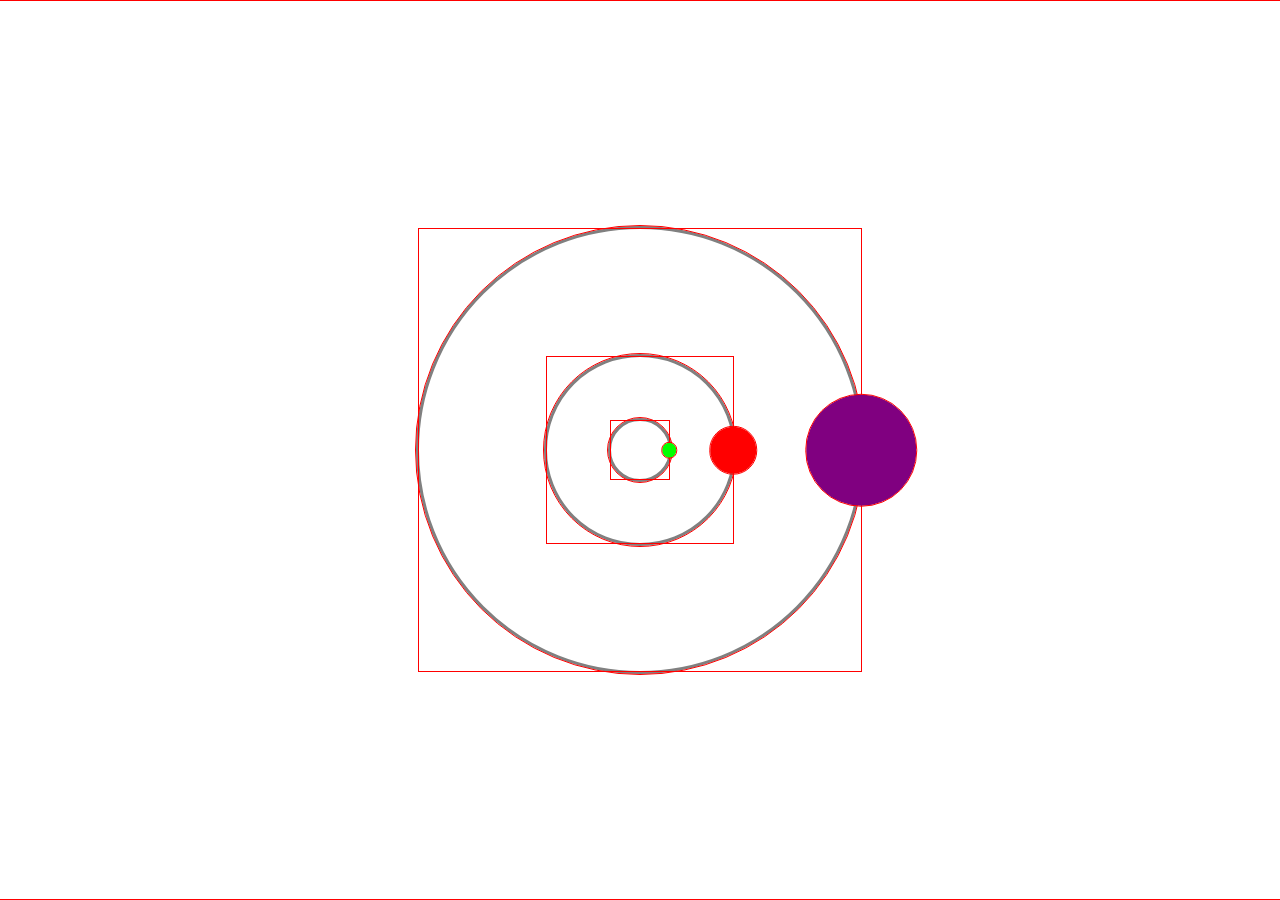
==== html/index.html @ e2ad4ad9 "orbit animation proof of concept" ====
<!DOCTYPE html>
<html lang="en">
<head>
    <meta charset="UTF-8">
    <meta http-equiv="X-UA-Compatible" content="IE=edge">
    <meta name="viewport" content="width=device-width, initial-scale=1.0">
    <title>Solaris</title>
    <link rel="stylesheet" href="../styles/style.css">
</head>
<body>
    <header></header>
    <main>
        <div class="orbit-of-outer">
            <div class="orbit-reverser">
                <div class="outer"></div>
            </div>
        </div>
        <div class="orbit-of-middle">
            <div class="orbit-reverser">
                <div class="middle"></div>
            </div>
        </div>
        <div class="orbit-of-inner">
            <div class="orbit-reverser">
                <div class="inner"></div>
            </div>
        </div>
    </main>
    <footer></footer>
    <script src="../js/script.js"></script>
</body>
</html>
---- styles/style.css ----
* {
    box-sizing: border-box;
    margin: 0;
    padding: 0;
    outline: 1px solid red;
}

main {
    height: 100vh;
    position: relative;
    display: flex;
    justify-content: center;
    align-items: center;
    overflow: hidden;
}



.orbit-of-outer {
    position: absolute;
    width: 35vw;
    height: 35vw;
    border: 3px solid grey;
    border-radius: 50%;
    animation: orbit 20s linear infinite;
}

.orbit-of-outer .orbit-reverser {
    width: 100%;
    height: 100%;
}

.outer {
    height: 25%;
    width: 25%;
    background-color: purple;
    border-radius: 50%;
    position: absolute;
    right: 0;
    top: 50%;
    transform: translateX(50%) translateY(-50%);
}

.orbit-of-outer .orbit-reverser:has(.outer:hover) {
    animation: orbit 23s linear infinite reverse;
}



.orbit-of-middle {
    position: absolute;
    width: 15vw;
    height: 15vw;
    border: 3px solid grey;
    border-radius: 50%;
    animation: orbit 15s linear infinite;
}

.orbit-of-middle .orbit-reverser {
    width: 100%;
    height: 100%;
}

.middle {
    height: 25%;
    width: 25%;
    background-color: red;
    border-radius: 50%;
    position: absolute;
    right: 0;
    top: 50%;
    transform: translateX(50%) translateY(-50%);
}

.orbit-of-middle .orbit-reverser:has(.middle:hover) {
    animation: orbit 18s linear infinite reverse;
}




.orbit-of-inner {
    position: absolute;
    width: 5vw;
    height: 5vw;
    border: 3px solid grey;
    border-radius: 50%;
    animation: orbit 10s linear infinite;
}

.orbit-of-inner .orbit-reverser {
    width: 100%;
    height: 100%;
}

.inner {
    height: 25%;
    width: 25%;
    background-color: lime;
    border-radius: 50%;
    position: absolute;
    right: 0;
    top: 50%;
    transform: translateX(50%) translateY(-50%);
}

.orbit-of-inner .orbit-reverser:has(.inner:hover) {
    animation: orbit 13s linear infinite reverse;
}

@keyframes orbit {
    from {rotate: 0deg;}
    to {rotate: 360deg;}
}
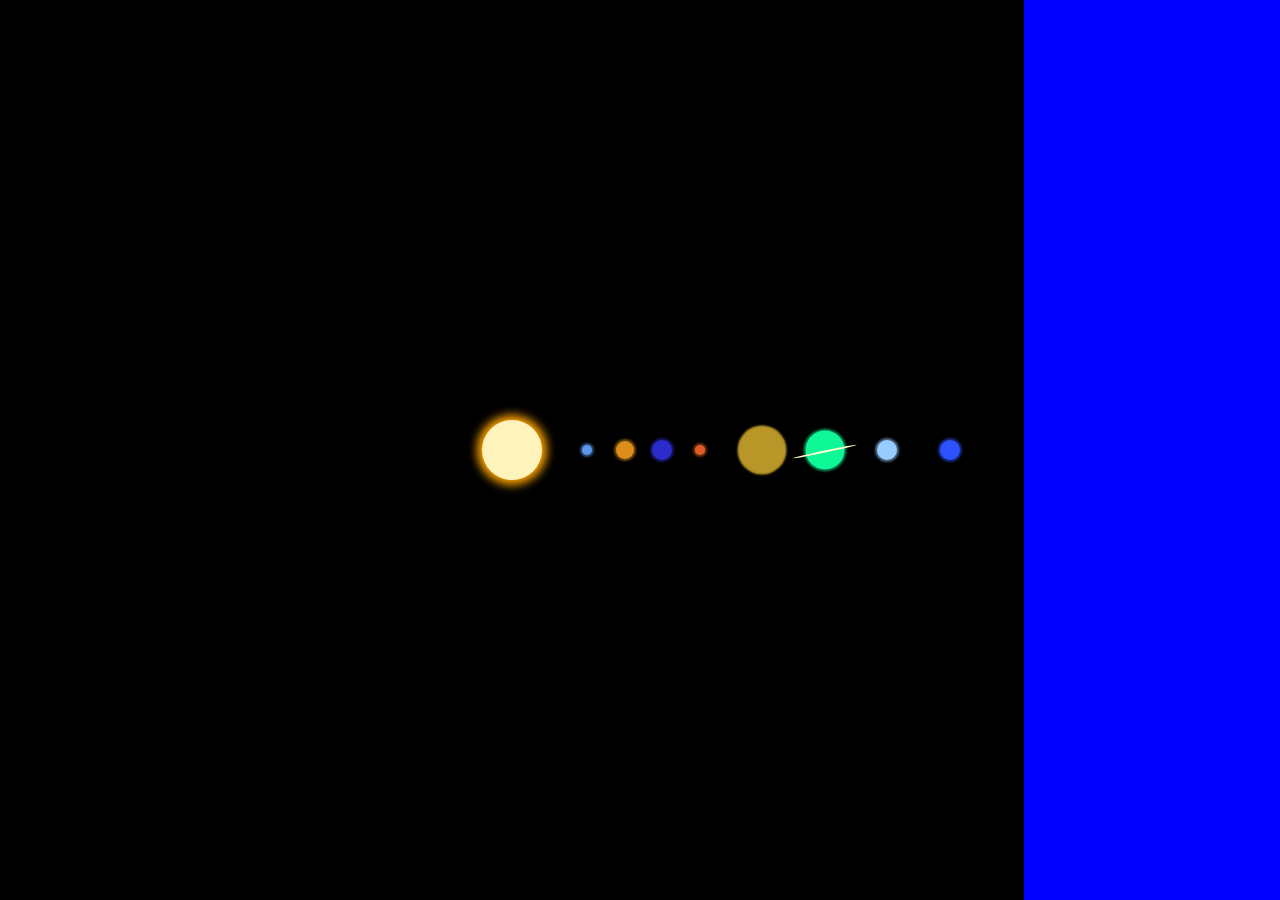
==== commit 2f130d7f: "solar system animated" ====
--- a/html/index.html
+++ b/html/index.html
@@ -10,21 +10,52 @@
 <body>
     <header></header>
     <main>
-        <div class="orbit-of-outer">
-            <div class="orbit-reverser">
-                <div class="outer"></div>
+        <section class="planets">
+            <div class="orbit-of-neptune">
+                <div class="orbit-reverser">
+                    <aside class="neptune"></aside>
+                </div>
             </div>
-        </div>
-        <div class="orbit-of-middle">
-            <div class="orbit-reverser">
-                <div class="middle"></div>
+            <div class="orbit-of-uranus">
+                <div class="orbit-reverser">
+                    <aside class="uranus"></aside>
+                </div>
             </div>
-        </div>
-        <div class="orbit-of-inner">
-            <div class="orbit-reverser">
-                <div class="inner"></div>
+            <div class="orbit-of-saturn">
+                <div class="orbit-reverser">
+                    <aside class="saturn">
+                        <aside class="rings-of-saturn"></aside>
+                    </aside>
+                </div>
             </div>
-        </div>
+            <div class="orbit-of-jupiter">
+                <div class="orbit-reverser">
+                    <aside class="jupiter"></aside>
+                </div>
+            </div>
+            <div class="orbit-of-mars">
+                <div class="orbit-reverser">
+                    <aside class="mars"></aside>
+                </div>
+            </div>
+            <div class="orbit-of-earth">
+                <div class="orbit-reverser">
+                    <aside class="earth"></aside>
+                </div>
+            </div>
+            <div class="orbit-of-venus">
+                <div class="orbit-reverser">
+                    <aside class="venus"></aside>
+                </div>
+            </div>
+            <div class="orbit-of-mercury">
+                <div class="orbit-reverser">
+                    <aside class="mercury"></aside>
+                </div>
+            </div>
+            <aside class="sun"></aside>
+        </section>
+        <aside class="info"></aside>
     </main>
     <footer></footer>
     <script src="../js/script.js"></script>
--- a/styles/style.css
+++ b/styles/style.css
@@ -2,110 +2,255 @@
     box-sizing: border-box;
     margin: 0;
     padding: 0;
-    outline: 1px solid red;
 }
 
 main {
     height: 100vh;
-    position: relative;
+    max-height: 100vh;
+    background-color: black;
+    display: flex;
+    justify-content: space-between;
+    overflow: hidden;
+}
+
+.info {
+    background-color: blue;
+    width: 20vw;
+}
+
+
+.planets {
+    margin: auto;
     display: flex;
     justify-content: center;
     align-items: center;
-    overflow: hidden;
-}
-
-
-
-.orbit-of-outer {
-    position: absolute;
-    width: 35vw;
-    height: 35vw;
-    border: 3px solid grey;
-    border-radius: 50%;
-    animation: orbit 20s linear infinite;
-}
-
-.orbit-of-outer .orbit-reverser {
+}
+
+.orbit-reverser {
     width: 100%;
     height: 100%;
-}
-
-.outer {
-    height: 25%;
-    width: 25%;
-    background-color: purple;
-    border-radius: 50%;
-    position: absolute;
-    right: 0;
-    top: 50%;
-    transform: translateX(50%) translateY(-50%);
-}
-
-.orbit-of-outer .orbit-reverser:has(.outer:hover) {
-    animation: orbit 23s linear infinite reverse;
-}
-
-
-
-.orbit-of-middle {
-    position: absolute;
-    width: 15vw;
-    height: 15vw;
-    border: 3px solid grey;
-    border-radius: 50%;
-    animation: orbit 15s linear infinite;
-}
-
-.orbit-of-middle .orbit-reverser {
-    width: 100%;
-    height: 100%;
-}
-
-.middle {
-    height: 25%;
-    width: 25%;
-    background-color: red;
-    border-radius: 50%;
-    position: absolute;
-    right: 0;
-    top: 50%;
-    transform: translateX(50%) translateY(-50%);
-}
-
-.orbit-of-middle .orbit-reverser:has(.middle:hover) {
-    animation: orbit 18s linear infinite reverse;
-}
-
-
-
-
-.orbit-of-inner {
-    position: absolute;
-    width: 5vw;
-    height: 5vw;
-    border: 3px solid grey;
-    border-radius: 50%;
-    animation: orbit 10s linear infinite;
-}
-
-.orbit-of-inner .orbit-reverser {
-    width: 100%;
-    height: 100%;
-}
-
-.inner {
-    height: 25%;
-    width: 25%;
-    background-color: lime;
-    border-radius: 50%;
-    position: absolute;
-    right: 0;
-    top: 50%;
-    transform: translateX(50%) translateY(-50%);
-}
-
-.orbit-of-inner .orbit-reverser:has(.inner:hover) {
-    animation: orbit 13s linear infinite reverse;
+    border-radius: 50%;
+}
+
+
+.orbit-of-neptune {
+    position: absolute;
+    width: 875px;
+    height: 875px;
+    border-radius: 50%;
+    animation: orbit 9822s linear infinite;
+}
+
+.orbit-of-neptune .orbit-reverser:has(.neptune:hover) {
+    animation: orbit 10804s linear infinite reverse;
+}
+
+.neptune {
+    height: 20px;
+    width: 20px;
+    background-color: rgb(44, 82, 255);
+    box-shadow: 0 0 2px 2px rgba(44, 83, 255, 0.5);
+    border-radius: 50%;
+    position: absolute;
+    right: 0;
+    top: 50%;
+    transform: translateX(50%) translateY(-50%);
+}
+
+
+.orbit-of-uranus {
+    position: absolute;
+    width: 750px;
+    height: 750px;
+    border-radius: 50%;
+    animation: orbit 5022s linear infinite;
+}
+
+.orbit-of-uranus .orbit-reverser:has(.uranus:hover) {
+    animation: orbit 5524s linear infinite reverse;
+}
+
+.uranus {
+    height: 20px;
+    width: 20px;
+    background-color: rgb(150, 204, 255);
+    box-shadow: 0 0 2px 2px rgb(150, 204, 255, 0.5);
+    border-radius: 50%;
+    position: absolute;
+    right: 0;
+    top: 50%;
+    transform: translateX(50%) translateY(-50%);
+}
+
+
+.orbit-of-saturn {
+    position: absolute;
+    width: 625px;
+    height: 625px;
+    border-radius: 50%;
+    animation: orbit 1764s linear infinite;
+}
+
+.orbit-of-saturn .orbit-reverser:has(.saturn:hover) {
+    animation: orbit 1940s linear infinite reverse;
+}
+
+.saturn {
+    height: 39px;
+    width: 39px;
+    background-color: rgb(15, 248, 151);
+    box-shadow: 0 0 2px 2px rgb(15, 248, 151, 0.5);
+    border-radius: 50%;
+    position: absolute;
+    right: 0;
+    top: 50%;
+    transform: translateX(50%) translateY(-50%);
+}
+
+.rings-of-saturn {
+    height: 2px;
+    width: 65px;
+    background-color: rgb(252, 255, 206);
+    border-radius: 50%;
+    position: absolute;
+    right: -13px;
+    top: 50%;
+    transform: rotate(-12deg);
+    animation: orbit 1764s linear infinite reverse;
+}
+
+
+.orbit-of-jupiter {
+    position: absolute;
+    width: 500px;
+    height: 500px;
+    border-radius: 50%;
+    animation: orbit 714s linear infinite;
+}
+
+.orbit-of-jupiter .orbit-reverser:has(.jupiter:hover) {
+    animation: orbit 785s linear infinite reverse;
+}
+
+.jupiter {
+    height: 45px;
+    width: 45px;
+    background-color: rgb(184, 150, 39);
+    box-shadow: 0 0 2px 2px rgb(184, 150, 39, 05);
+    border-radius: 50%;
+    position: absolute;
+    right: 0;
+    top: 50%;
+    transform: translateX(50%) translateY(-50%);
+}
+
+
+.orbit-of-mars {
+    position: absolute;
+    width: 375px;
+    height: 375px;
+    border-radius: 50%;
+    animation: orbit 113s linear infinite;
+}
+
+.orbit-of-mars .orbit-reverser:has(.mars:hover) {
+    animation: orbit 124s linear infinite reverse;
+}
+
+.mars {
+    height: 10px;
+    width: 10px;
+    background-color: rgb(223, 92, 40);
+    box-shadow: 0 0 2px 2px rgb(223, 92, 40, 0.5);
+    border-radius: 50%;
+    position: absolute;
+    right: 0;
+    top: 50%;
+    transform: translateX(50%) translateY(-50%);
+}
+
+
+.orbit-of-earth {
+    position: absolute;
+    width: 300px;
+    height: 300px;
+    border-radius: 50%;
+    animation: orbit 60s linear infinite;
+}
+
+.orbit-of-earth .orbit-reverser:has(.earth:hover) {
+    animation: orbit 66s linear infinite reverse;
+}
+
+.earth {
+    height: 20px;
+    width: 20px;
+    background-color: rgb(44, 44, 204);
+    box-shadow: 0 0 2px 2px rgb(44, 44, 204, 0.5);
+    border-radius: 50%;
+    position: absolute;
+    right: 0;
+    top: 50%;
+    transform: translateX(50%) translateY(-50%);
+}
+
+
+.orbit-of-venus {
+    position: absolute;
+    width: 225px;
+    height: 225px;
+    border-radius: 50%;
+    animation: orbit 36s linear infinite;
+}
+
+.orbit-of-venus .orbit-reverser:has(.venus:hover) {
+    animation: orbit 40s linear infinite reverse;
+}
+
+.venus {
+    height: 18px;
+    width: 18px;
+    background-color: rgb(219, 142, 26);
+    box-shadow: 0 0 2px 2px rgb(219, 142, 26, 0.5);
+    border-radius: 50%;
+    position: absolute;
+    right: 0;
+    top: 50%;
+    transform: translateX(50%) translateY(-50%);
+}
+
+
+.orbit-of-mercury {
+    position: absolute;
+    width: 150px;
+    height: 150px;
+    border-radius: 50%;
+    animation: orbit 14.5s linear infinite;
+}
+
+.orbit-of-mercury .orbit-reverser:has(.mercury:hover) {
+    animation: orbit 15.95s linear infinite reverse;
+}
+
+.mercury {
+    height: 10px;
+    width: 10px;
+    background-color: rgb(91, 151, 240);
+    box-shadow: 0 0 2px 2px rgb(91, 151, 240, 0.5);
+    border-radius: 50%;
+    position: absolute;
+    right: 0;
+    top: 50%;
+    transform: translateX(50%) translateY(-50%);
+}
+
+
+.sun {
+    height: 60px;
+    width: 60px;
+    background-color: rgb(255, 243, 188);
+    box-shadow: 0 0 10px 5px orange;
+    border-radius: 50%;
 }
 
 @keyframes orbit {
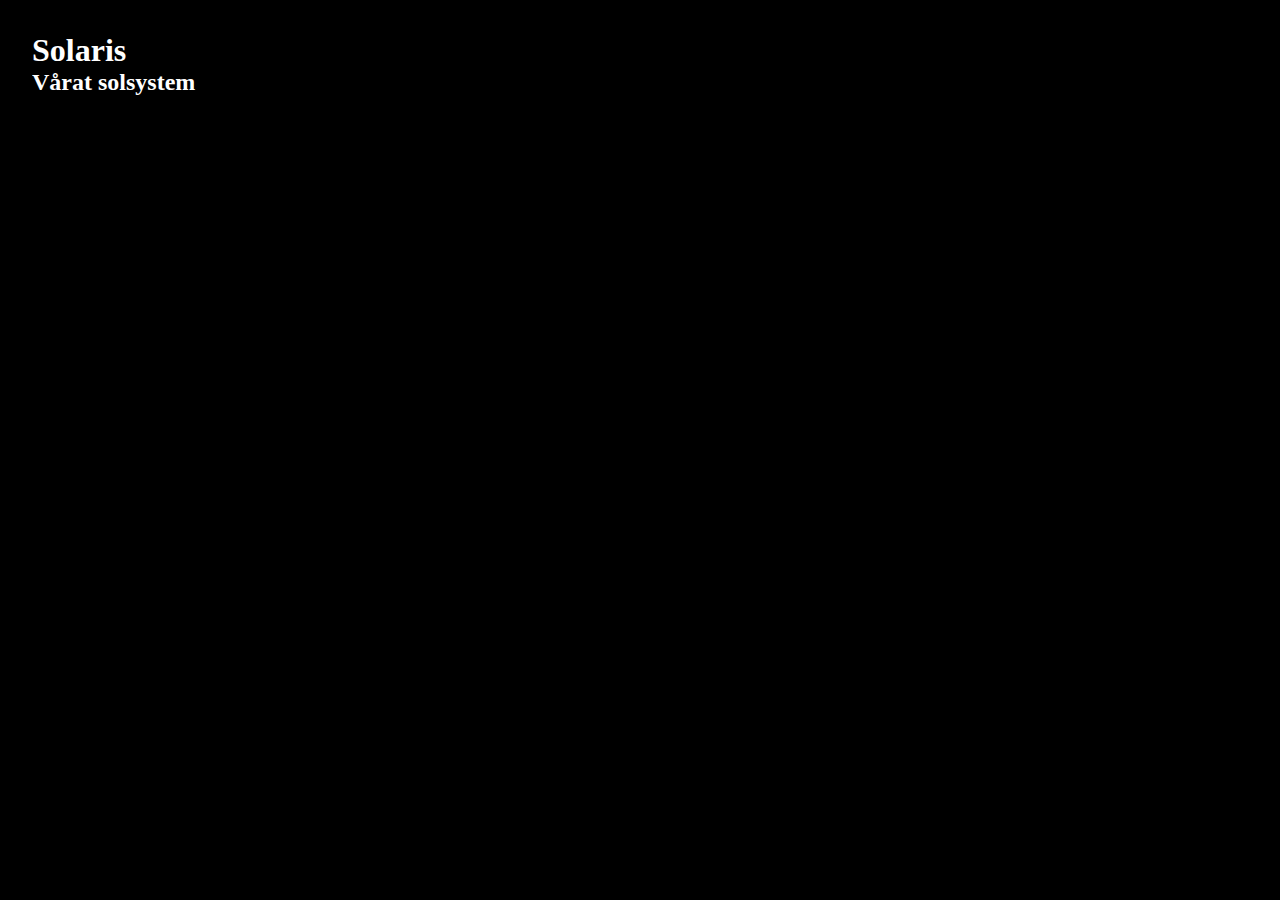
==== commit 1abddae7: "totally sick random start orbit + some other stuff" ====
--- a/html/index.html
+++ b/html/index.html
@@ -8,56 +8,67 @@
     <link rel="stylesheet" href="../styles/style.css">
 </head>
 <body>
-    <header></header>
+    <header>
+        <h1 class="latin-name">Solaris</h1>
+        <h2 class="swedish-name">Vårat solsystem</h2>
+    </header>
     <main>
         <section class="planets">
             <div class="orbit-of-neptune">
                 <div class="orbit-reverser">
-                    <aside class="neptune"></aside>
+                    <aside class="neptune" title="Neptunus" id="8"></aside>
                 </div>
             </div>
             <div class="orbit-of-uranus">
                 <div class="orbit-reverser">
-                    <aside class="uranus"></aside>
+                    <aside class="uranus" title="Uranus" id="7"></aside>
                 </div>
             </div>
             <div class="orbit-of-saturn">
                 <div class="orbit-reverser">
-                    <aside class="saturn">
-                        <aside class="rings-of-saturn"></aside>
+                    <aside class="saturn" title="Saturnus" id="6">
+                        <div class="rings-of-saturn"></div>
                     </aside>
                 </div>
             </div>
             <div class="orbit-of-jupiter">
                 <div class="orbit-reverser">
-                    <aside class="jupiter"></aside>
+                    <aside class="jupiter" title="Jupiter" id="5"></aside>
                 </div>
             </div>
             <div class="orbit-of-mars">
                 <div class="orbit-reverser">
-                    <aside class="mars"></aside>
+                    <aside class="mars" title="Mars" id="4"></aside>
                 </div>
             </div>
             <div class="orbit-of-earth">
                 <div class="orbit-reverser">
-                    <aside class="earth"></aside>
+                    <aside class="earth" title="Jorden" id="3"></aside>
                 </div>
             </div>
             <div class="orbit-of-venus">
                 <div class="orbit-reverser">
-                    <aside class="venus"></aside>
+                    <aside class="venus" title="Venus" id="2"></aside>
                 </div>
             </div>
             <div class="orbit-of-mercury">
                 <div class="orbit-reverser">
-                    <aside class="mercury"></aside>
+                    <aside class="mercury" title="Merkurius" id="1"></aside>
                 </div>
             </div>
-            <aside class="sun"></aside>
+            <aside class="sun" title="Solen" id="0"></aside>
         </section>
-        <aside class="info"></aside>
+        <aside class="info">
+            <h2>Klicka på eller sök efter en planet för att läsa mer om den</h2>
+            <input type="text" name="planet" id="planet-search">
+            <button type="button">Sök</button>
+            <article class="planet">
+                <h2 class="latin-name">Mars</h2>
+                <h2 class="swedish-name">Mars</h2>
+                <div class="mars-spinner"></div>
+            </article>
+        </aside>
     </main>
-    <footer></footer>
     <script src="../js/script.js"></script>
 </body>
 </html>--- a/styles/style.css
+++ b/styles/style.css
@@ -2,6 +2,17 @@
     box-sizing: border-box;
     margin: 0;
     padding: 0;
+    overflow: hidden;
+}
+
+header {
+    height: 0;
+    overflow: visible;
+}
+
+header h1, header h2 {
+    color: white;
+    transform: translate(2rem, 2rem);
 }
 
 main {
@@ -10,12 +21,18 @@
     background-color: black;
     display: flex;
     justify-content: space-between;
-    overflow: hidden;
 }
 
 .info {
-    background-color: blue;
-    width: 20vw;
+    background-image: linear-gradient(to right, black, rgb(0, 0, 10));
+    height: 100vh;
+    width: 24rem;
+    color: white;
+    padding: 2rem;
+}
+
+.info * {
+    margin: 0.5rem;
 }
 
 
@@ -24,6 +41,7 @@
     display: flex;
     justify-content: center;
     align-items: center;
+    overflow: visible;
 }
 
 .orbit-reverser {
@@ -32,13 +50,22 @@
     border-radius: 50%;
 }
 
+.orbit-reverser:has(aside:hover) {
+    overflow: visible;
+}
+
+.planets aside:hover {
+    cursor: pointer;
+}
+
 
 .orbit-of-neptune {
     position: absolute;
     width: 875px;
     height: 875px;
-    border-radius: 50%;
     animation: orbit 9822s linear infinite;
+    overflow: visible;
+    border-radius: 50%;
 }
 
 .orbit-of-neptune .orbit-reverser:has(.neptune:hover) {
@@ -62,8 +89,9 @@
     position: absolute;
     width: 750px;
     height: 750px;
-    border-radius: 50%;
     animation: orbit 5022s linear infinite;
+    overflow: visible;
+    border-radius: 50%;
 }
 
 .orbit-of-uranus .orbit-reverser:has(.uranus:hover) {
@@ -87,8 +115,9 @@
     position: absolute;
     width: 625px;
     height: 625px;
-    border-radius: 50%;
     animation: orbit 1764s linear infinite;
+    overflow: visible;
+    border-radius: 50%;
 }
 
 .orbit-of-saturn .orbit-reverser:has(.saturn:hover) {
@@ -105,6 +134,7 @@
     right: 0;
     top: 50%;
     transform: translateX(50%) translateY(-50%);
+    overflow: visible;
 }
 
 .rings-of-saturn {
@@ -124,8 +154,9 @@
     position: absolute;
     width: 500px;
     height: 500px;
-    border-radius: 50%;
     animation: orbit 714s linear infinite;
+    overflow: visible;
+    border-radius: 50%;
 }
 
 .orbit-of-jupiter .orbit-reverser:has(.jupiter:hover) {
@@ -149,8 +180,9 @@
     position: absolute;
     width: 375px;
     height: 375px;
-    border-radius: 50%;
     animation: orbit 113s linear infinite;
+    overflow: visible;
+    border-radius: 50%;
 }
 
 .orbit-of-mars .orbit-reverser:has(.mars:hover) {
@@ -174,8 +206,9 @@
     position: absolute;
     width: 300px;
     height: 300px;
-    border-radius: 50%;
     animation: orbit 60s linear infinite;
+    overflow: visible;
+    border-radius: 50%;
 }
 
 .orbit-of-earth .orbit-reverser:has(.earth:hover) {
@@ -199,8 +232,9 @@
     position: absolute;
     width: 225px;
     height: 225px;
-    border-radius: 50%;
     animation: orbit 36s linear infinite;
+    overflow: visible;
+    border-radius: 50%;
 }
 
 .orbit-of-venus .orbit-reverser:has(.venus:hover) {
@@ -224,8 +258,9 @@
     position: absolute;
     width: 150px;
     height: 150px;
-    border-radius: 50%;
     animation: orbit 14.5s linear infinite;
+    overflow: visible;
+    border-radius: 50%;
 }
 
 .orbit-of-mercury .orbit-reverser:has(.mercury:hover) {
@@ -251,9 +286,29 @@
     background-color: rgb(255, 243, 188);
     box-shadow: 0 0 10px 5px orange;
     border-radius: 50%;
+    position: absolute;
+}
+
+
+
+article {
+}
+
+.mars-spinner {
+    background-image: url('https://upload.wikimedia.org/wikipedia/commons/4/46/Solarsystemscope_texture_2k_mars.jpg');
+    background-repeat: repeat;
+    background-size: auto 100%;
+    height: 15rem;
+    width: 15rem;
+    border-radius: 50%;
+    animation: planet-spin 10s linear infinite;
 }
 
 @keyframes orbit {
     from {rotate: 0deg;}
     to {rotate: 360deg;}
+}
+
+@keyframes planet-spin {
+    to {background-position: 200% 0;}
 }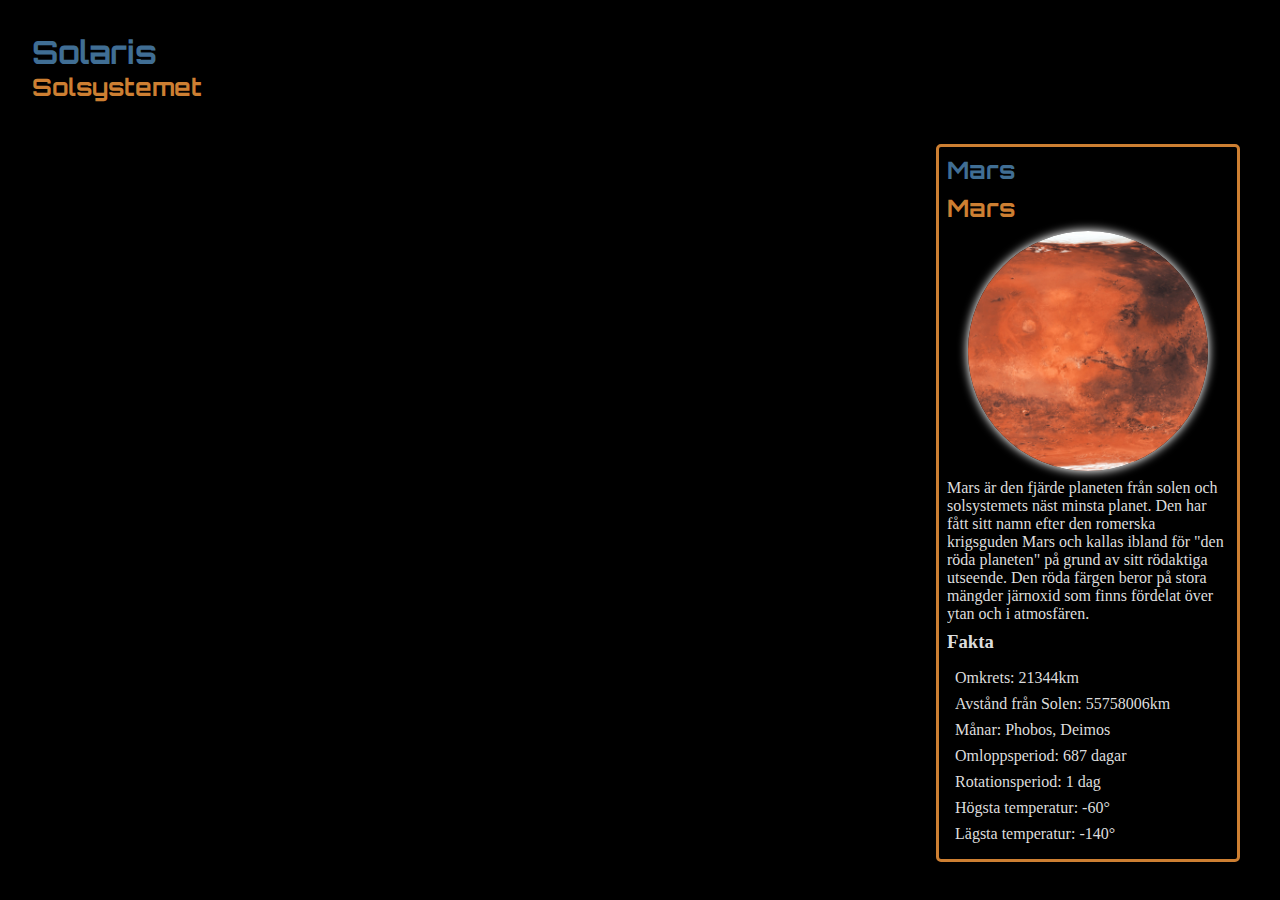
==== commit cc646582: "planets rendered by js" ====
--- a/html/index.html
+++ b/html/index.html
@@ -6,66 +6,33 @@
     <meta name="viewport" content="width=device-width, initial-scale=1.0">
     <title>Solaris</title>
     <link rel="stylesheet" href="../styles/style.css">
+    <link href="https://fonts.googleapis.com/css2?family=Orbitron&display=swap" rel="stylesheet">
 </head>
 <body>
     <header>
         <h1 class="latin-name">Solaris</h1>
-        <h2 class="swedish-name">Vårat solsystem</h2>
+        <h2 class="swedish-name">Solsystemet</h2>
     </header>
     <main>
-        <section class="planets">
-            <div class="orbit-of-neptune">
-                <div class="orbit-reverser">
-                    <aside class="neptune" title="Neptunus" id="8"></aside>
-                </div>
-            </div>
-            <div class="orbit-of-uranus">
-                <div class="orbit-reverser">
-                    <aside class="uranus" title="Uranus" id="7"></aside>
-                </div>
-            </div>
-            <div class="orbit-of-saturn">
-                <div class="orbit-reverser">
-                    <aside class="saturn" title="Saturnus" id="6">
-                        <div class="rings-of-saturn"></div>
-                    </aside>
-                </div>
-            </div>
-            <div class="orbit-of-jupiter">
-                <div class="orbit-reverser">
-                    <aside class="jupiter" title="Jupiter" id="5"></aside>
-                </div>
-            </div>
-            <div class="orbit-of-mars">
-                <div class="orbit-reverser">
-                    <aside class="mars" title="Mars" id="4"></aside>
-                </div>
-            </div>
-            <div class="orbit-of-earth">
-                <div class="orbit-reverser">
-                    <aside class="earth" title="Jorden" id="3"></aside>
-                </div>
-            </div>
-            <div class="orbit-of-venus">
-                <div class="orbit-reverser">
-                    <aside class="venus" title="Venus" id="2"></aside>
-                </div>
-            </div>
-            <div class="orbit-of-mercury">
-                <div class="orbit-reverser">
-                    <aside class="mercury" title="Merkurius" id="1"></aside>
-                </div>
-            </div>
-            <aside class="sun" title="Solen" id="0"></aside>
-        </section>
+        <section class="planets"></section>
         <aside class="info">
-            <h2>Klicka på eller sök efter en planet för att läsa mer om den</h2>
-            <input type="text" name="planet" id="planet-search">
-            <button type="button">Sök</button>
             <article class="planet">
                 <h2 class="latin-name">Mars</h2>
                 <h2 class="swedish-name">Mars</h2>
-                <div class="mars-spinner"></div>
+                <aside class="Mars-spinner"></aside>
+                <p>
+                    Mars är den fjärde planeten från solen och solsystemets näst minsta planet. Den har fått sitt namn efter den romerska krigsguden Mars och kallas ibland för "den röda planeten" på grund av sitt rödaktiga utseende. Den röda färgen beror på stora mängder järnoxid som finns fördelat över ytan och i atmosfären.
+                </p>
+                <h3>Fakta</h3>
+                <ul>
+                    <li>Omkrets: 21344km</li>
+                    <li>Avstånd från Solen: 55758006km</li>
+                    <li>Månar: Phobos, Deimos</li>
+                    <li>Omloppsperiod: 687 dagar</li>
+                    <li>Rotationsperiod: 1 dag</li>
+                    <li>Högsta temperatur: -60&deg;</li>
+                    <li>Lägsta temperatur: -140&deg;</li>
+                </ul>
             </article>
         </aside>
     </main>
--- a/styles/style.css
+++ b/styles/style.css
@@ -1,3 +1,9 @@
+:root {
+    --mercyful-white: #ddd;
+    --space-rust: #cd7f32;
+    --space-ice: #406E94;
+}
+
 * {
     box-sizing: border-box;
     margin: 0;
@@ -11,7 +17,6 @@
 }
 
 header h1, header h2 {
-    color: white;
     transform: translate(2rem, 2rem);
 }
 
@@ -24,10 +29,10 @@
 }
 
 .info {
-    background-image: linear-gradient(to right, black, rgb(0, 0, 10));
+    background-color: black;
     height: 100vh;
     width: 24rem;
-    color: white;
+    color: var(--mercyful-white);
     padding: 2rem;
 }
 
@@ -59,22 +64,22 @@
 }
 
 
-.orbit-of-neptune {
-    position: absolute;
-    width: 875px;
-    height: 875px;
+.orbit-of-Neptunus {
+    position: absolute;
+    width: 51vw;
+    height: 51vw;
     animation: orbit 9822s linear infinite;
     overflow: visible;
     border-radius: 50%;
 }
 
-.orbit-of-neptune .orbit-reverser:has(.neptune:hover) {
+.orbit-of-Neptunus .orbit-reverser:has(.Neptunus:hover) {
     animation: orbit 10804s linear infinite reverse;
 }
 
-.neptune {
-    height: 20px;
-    width: 20px;
+.Neptunus {
+    height: 1vw;
+    width: 1vw;
     background-color: rgb(44, 82, 255);
     box-shadow: 0 0 2px 2px rgba(44, 83, 255, 0.5);
     border-radius: 50%;
@@ -85,22 +90,22 @@
 }
 
 
-.orbit-of-uranus {
-    position: absolute;
-    width: 750px;
-    height: 750px;
+.orbit-of-Uranus {
+    position: absolute;
+    width: 43vw;
+    height: 43vw;
     animation: orbit 5022s linear infinite;
     overflow: visible;
     border-radius: 50%;
 }
 
-.orbit-of-uranus .orbit-reverser:has(.uranus:hover) {
+.orbit-of-Uranus .orbit-reverser:has(.Uranus:hover) {
     animation: orbit 5524s linear infinite reverse;
 }
 
-.uranus {
-    height: 20px;
-    width: 20px;
+.Uranus {
+    height: 1vw;
+    width: 1vw;
     background-color: rgb(150, 204, 255);
     box-shadow: 0 0 2px 2px rgb(150, 204, 255, 0.5);
     border-radius: 50%;
@@ -111,22 +116,22 @@
 }
 
 
-.orbit-of-saturn {
-    position: absolute;
-    width: 625px;
-    height: 625px;
+.orbit-of-Saturnus {
+    position: absolute;
+    width: 35vw;
+    height: 35vw;
     animation: orbit 1764s linear infinite;
     overflow: visible;
     border-radius: 50%;
 }
 
-.orbit-of-saturn .orbit-reverser:has(.saturn:hover) {
+.orbit-of-Saturnus .orbit-reverser:has(.Saturnus:hover) {
     animation: orbit 1940s linear infinite reverse;
 }
 
-.saturn {
-    height: 39px;
-    width: 39px;
+.Saturnus {
+    height: 2vw;
+    width: 2vw;
     background-color: rgb(15, 248, 151);
     box-shadow: 0 0 2px 2px rgb(15, 248, 151, 0.5);
     border-radius: 50%;
@@ -138,34 +143,34 @@
 }
 
 .rings-of-saturn {
-    height: 2px;
-    width: 65px;
+    height: 4px;
+    width: 4vw;
     background-color: rgb(252, 255, 206);
     border-radius: 50%;
     position: absolute;
-    right: -13px;
+    left: -50%;
     top: 50%;
     transform: rotate(-12deg);
     animation: orbit 1764s linear infinite reverse;
 }
 
 
-.orbit-of-jupiter {
-    position: absolute;
-    width: 500px;
-    height: 500px;
+.orbit-of-Jupiter {
+    position: absolute;
+    width: 27vw;
+    height: 27vw;
     animation: orbit 714s linear infinite;
     overflow: visible;
     border-radius: 50%;
 }
 
-.orbit-of-jupiter .orbit-reverser:has(.jupiter:hover) {
+.orbit-of-Jupiter .orbit-reverser:has(.Jupiter:hover) {
     animation: orbit 785s linear infinite reverse;
 }
 
-.jupiter {
-    height: 45px;
-    width: 45px;
+.Jupiter {
+    height: 2.5vw;
+    width: 2.5vw;
     background-color: rgb(184, 150, 39);
     box-shadow: 0 0 2px 2px rgb(184, 150, 39, 05);
     border-radius: 50%;
@@ -176,22 +181,22 @@
 }
 
 
-.orbit-of-mars {
-    position: absolute;
-    width: 375px;
-    height: 375px;
+.orbit-of-Mars {
+    position: absolute;
+    width: 19vw;
+    height: 19vw;
     animation: orbit 113s linear infinite;
     overflow: visible;
     border-radius: 50%;
 }
 
-.orbit-of-mars .orbit-reverser:has(.mars:hover) {
+.orbit-of-Mars .orbit-reverser:has(.Mars:hover) {
     animation: orbit 124s linear infinite reverse;
 }
 
-.mars {
-    height: 10px;
-    width: 10px;
+.Mars {
+    height: 0.6vw;
+    width: 0.6vw;
     background-color: rgb(223, 92, 40);
     box-shadow: 0 0 2px 2px rgb(223, 92, 40, 0.5);
     border-radius: 50%;
@@ -202,22 +207,22 @@
 }
 
 
-.orbit-of-earth {
-    position: absolute;
-    width: 300px;
-    height: 300px;
+.orbit-of-Jorden {
+    position: absolute;
+    width: 15.4vw;
+    height: 15.4vw;
     animation: orbit 60s linear infinite;
     overflow: visible;
     border-radius: 50%;
 }
 
-.orbit-of-earth .orbit-reverser:has(.earth:hover) {
+.orbit-of-Jorden .orbit-reverser:has(.Jorden:hover) {
     animation: orbit 66s linear infinite reverse;
 }
 
-.earth {
-    height: 20px;
-    width: 20px;
+.Jorden {
+    height: 0.8vw;
+    width: 0.8vw;
     background-color: rgb(44, 44, 204);
     box-shadow: 0 0 2px 2px rgb(44, 44, 204, 0.5);
     border-radius: 50%;
@@ -228,22 +233,22 @@
 }
 
 
-.orbit-of-venus {
-    position: absolute;
-    width: 225px;
-    height: 225px;
+.orbit-of-Venus {
+    position: absolute;
+    width: 11.6vw;
+    height: 11.6vw;
     animation: orbit 36s linear infinite;
     overflow: visible;
     border-radius: 50%;
 }
 
-.orbit-of-venus .orbit-reverser:has(.venus:hover) {
+.orbit-of-Venus .orbit-reverser:has(.Venus:hover) {
     animation: orbit 40s linear infinite reverse;
 }
 
-.venus {
-    height: 18px;
-    width: 18px;
+.Venus {
+    height: 0.8vw;
+    width: 0.8vw;
     background-color: rgb(219, 142, 26);
     box-shadow: 0 0 2px 2px rgb(219, 142, 26, 0.5);
     border-radius: 50%;
@@ -254,22 +259,22 @@
 }
 
 
-.orbit-of-mercury {
-    position: absolute;
-    width: 150px;
-    height: 150px;
+.orbit-of-Merkurius {
+    position: absolute;
+    width: 8vw;
+    height: 8vw;
     animation: orbit 14.5s linear infinite;
     overflow: visible;
     border-radius: 50%;
 }
 
-.orbit-of-mercury .orbit-reverser:has(.mercury:hover) {
+.orbit-of-Merkurius .orbit-reverser:has(.Merkurius:hover) {
     animation: orbit 15.95s linear infinite reverse;
 }
 
-.mercury {
-    height: 10px;
-    width: 10px;
+.Merkurius {
+    height: 0.5vw;
+    width: 0.5vw;
     background-color: rgb(91, 151, 240);
     box-shadow: 0 0 2px 2px rgb(91, 151, 240, 0.5);
     border-radius: 50%;
@@ -280,9 +285,9 @@
 }
 
 
-.sun {
-    height: 60px;
-    width: 60px;
+.Solen {
+    height: 4vw;
+    width: 4vw;
     background-color: rgb(255, 243, 188);
     box-shadow: 0 0 10px 5px orange;
     border-radius: 50%;
@@ -291,17 +296,123 @@
 
 
 
-article {
-}
-
-.mars-spinner {
-    background-image: url('https://upload.wikimedia.org/wikipedia/commons/4/46/Solarsystemscope_texture_2k_mars.jpg');
-    background-repeat: repeat;
-    background-size: auto 100%;
-    height: 15rem;
-    width: 15rem;
-    border-radius: 50%;
-    animation: planet-spin 10s linear infinite;
+.planet {
+    margin-top: 7rem;
+    border: 3px solid var(--space-rust);
+    border-radius: 5px;
+}
+
+.planet aside {
+    margin: auto;
+}
+
+.latin-name {
+    font-family: 'Orbitron', sans-serif;
+    color: var(--space-ice);
+}
+
+.swedish-name {
+    font-family: 'Orbitron', sans-serif;
+    color: var(--space-rust);
+}
+
+.Neptunus-spinner {
+    background-image: url('./imgs/Solarsystemscope_texture_2k_neptune.jpg');
+    background-repeat: repeat;
+    background-size: auto 100%;
+    box-shadow: 0 0 10px 1px white;
+    height: 15rem;
+    width: 15rem;
+    border-radius: 50%;
+    animation: planet-spin 3.3s linear infinite;
+}
+
+.Uranus-spinner {
+    background-image: url('./imgs/Solarsystemscope_texture_2k_uranus.jpg');
+    background-repeat: repeat;
+    background-size: auto 100%;
+    box-shadow: 0 0 10px 1px white;
+    height: 15rem;
+    width: 15rem;
+    border-radius: 50%;
+    animation: planet-spin 3.6s linear infinite reverse;
+}
+
+.Saturnus-spinner {
+    background-image: url('./imgs/Solarsystemscope_texture_2k_saturn.jpg');
+    background-repeat: repeat;
+    background-size: auto 100%;
+    box-shadow: 0 0 10px 1px white;
+    height: 15rem;
+    width: 15rem;
+    border-radius: 50%;
+    animation: planet-spin 2.2s linear infinite;
+}
+
+.Jupiter-spinner {
+    background-image: url('./imgs/Jupiter_Cylindrical_Map_-_Dec_2000_PIA07782.jpg');
+    background-repeat: repeat;
+    background-size: auto 100%;
+    box-shadow: 0 0 10px 1px white;
+    height: 15rem;
+    width: 15rem;
+    border-radius: 50%;
+    animation: planet-spin 2.1s linear infinite;
+}
+
+.Mars-spinner {
+    background-image: url('./imgs/Solarsystemscope_texture_2k_mars.jpg');
+    background-repeat: repeat;
+    background-size: auto 100%;
+    box-shadow: 0 0 10px 1px white;
+    height: 15rem;
+    width: 15rem;
+    border-radius: 50%;
+    animation: planet-spin 5s linear infinite;
+}
+
+.Jorden-spinner {
+    background-image: url('./imgs/Solarsystemscope_texture_8k_earth_daymap.jpg');
+    background-repeat: repeat;
+    background-size: auto 100%;
+    box-shadow: 0 0 10px 1px white;
+    height: 15rem;
+    width: 15rem;
+    border-radius: 50%;
+    animation: planet-spin 5s linear infinite;
+}
+
+.Venus-spinner {
+    background-image: url('./imgs/Solarsystemscope_texture_8k_venus_surface.jpg');
+    background-repeat: repeat;
+    background-size: auto 100%;
+    box-shadow: 0 0 10px 1px white;
+    height: 15rem;
+    width: 15rem;
+    border-radius: 50%;
+    animation: planet-spin 48s linear infinite reverse;
+}
+
+.Merkurius-spinner {
+    background-image: url('./imgs/Solarsystemscope_texture_2k_mercury.jpg');
+    background-repeat: repeat;
+    background-size: auto 100%;
+    box-shadow: 0 0 10px 1px white;
+    height: 15rem;
+    width: 15rem;
+    border-radius: 50%;
+    animation: planet-spin 12s linear infinite;
+}
+
+.Solen-spinner {
+    background-image: url('./imgs/Map_of_the_full_sun.jpg');
+    background-repeat: repeat;
+    background-size: auto 100%;
+    box-shadow: 0 0 10px 5px orange;
+    height: 15rem;
+    width: 15rem;
+    border-radius: 50%;
+    animation: planet-spin 125s linear infinite;
 }
 
 @keyframes orbit {
@@ -310,5 +421,5 @@
 }
 
 @keyframes planet-spin {
-    to {background-position: 200% 0;}
+    to {background-position: -200% 0;}
 }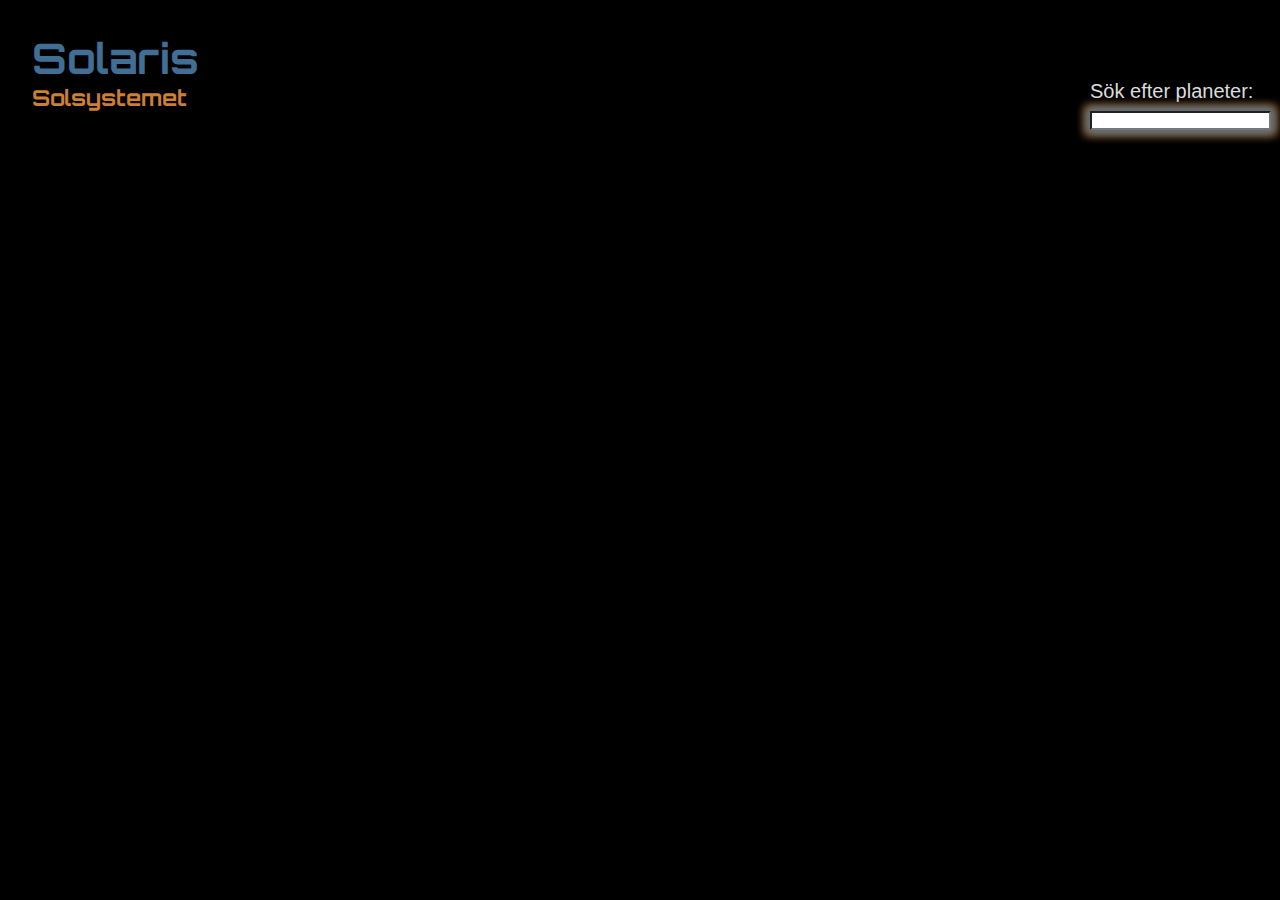
==== commit e013f3f5: "my eyeballs hurt" ====
--- a/html/index.html
+++ b/html/index.html
@@ -15,25 +15,13 @@
     </header>
     <main>
         <section class="planets"></section>
-        <aside class="info">
-            <article class="planet">
-                <h2 class="latin-name">Mars</h2>
-                <h2 class="swedish-name">Mars</h2>
-                <aside class="Mars-spinner"></aside>
-                <p>
-                    Mars är den fjärde planeten från solen och solsystemets näst minsta planet. Den har fått sitt namn efter den romerska krigsguden Mars och kallas ibland för "den röda planeten" på grund av sitt rödaktiga utseende. Den röda färgen beror på stora mängder järnoxid som finns fördelat över ytan och i atmosfären.
-                </p>
-                <h3>Fakta</h3>
-                <ul>
-                    <li>Omkrets: 21344km</li>
-                    <li>Avstånd från Solen: 55758006km</li>
-                    <li>Månar: Phobos, Deimos</li>
-                    <li>Omloppsperiod: 687 dagar</li>
-                    <li>Rotationsperiod: 1 dag</li>
-                    <li>Högsta temperatur: -60&deg;</li>
-                    <li>Lägsta temperatur: -140&deg;</li>
-                </ul>
-            </article>
+        <section class="search-area">
+            <p>Sök efter planeter:</p>
+            <input type="text">
+            <ul>
+            </ul>
+        </section>
+        <aside class="info invisible">
         </aside>
     </main>
     <script src="../js/script.js"></script>
--- a/styles/style.css
+++ b/styles/style.css
@@ -9,6 +9,7 @@
     margin: 0;
     padding: 0;
     overflow: hidden;
+    font-family: Arial, Helvetica, sans-serif;
 }
 
 header {
@@ -22,30 +23,127 @@
 
 main {
     height: 100vh;
-    max-height: 100vh;
+    width: 100vw;
     background-color: black;
     display: flex;
-    justify-content: space-between;
+    justify-content: center;
+}
+
+.search-area {
+    color: var(--mercyful-white);
+    height: 0;
+    width: 0;
+    overflow: visible;
+    font-size: 1.25rem;
+}
+
+.search-area p {
+    width: 12rem;
+    margin-top: 5rem;
+}
+
+.search-area input {
+    margin-top: 0.5rem;
+    box-shadow: 0 0 10px 3px var(--space-ice), 0 0 10px 5px var(--space-rust);
+}
+
+.search-area ul {
+    width: 10rem;
+    color: var(--mercyful-white);
+    margin-top: 1rem;
+    text-align: end;
+}
+
+.search-area li {
+    margin-bottom: 0.25rem;
+}
+
+.search-area li:hover {
+    cursor: pointer;
 }
 
 .info {
     background-color: black;
-    height: 100vh;
-    width: 24rem;
-    color: var(--mercyful-white);
-    padding: 2rem;
-}
-
-.info * {
-    margin: 0.5rem;
-}
-
-
-.planets {
-    margin: auto;
+    position: absolute;
     display: flex;
     justify-content: center;
     align-items: center;
+    height: 100%;
+    width: 100%;
+    color: var(--mercyful-white);
+    /*padding: 2rem;*/
+}
+
+.invisible {
+    display: none;
+}
+
+.info * {
+    margin: 0.5rem;
+}
+
+.left-btn, .right-btn {
+    background-color: black;
+    color: var(--mercyful-white);
+    font-size: 42px;
+}
+
+.back-btn {
+    background-color: black;
+    color: var(--mercyful-white);
+    font-size: 22px;
+}
+
+.info button:hover {
+    cursor: pointer;
+}
+
+.planet {
+    margin: 10vw;
+    max-width: 40rem;
+    border: 3px solid var(--space-rust);
+    border-radius: 5px;
+}
+
+.planet aside {
+    margin: 5% auto 5% auto;
+}
+
+.planet p, .planet ul {
+    padding: 1rem;
+    border-top: 2px solid var(--space-rust);
+}
+
+.info nav {
+    width: 0;
+    overflow: visible;
+    align-self: flex-start;
+}
+
+
+
+.latin-name {
+    font-family: 'Orbitron', sans-serif;
+    font-size: 42px;
+    color: var(--space-ice);
+}
+
+.swedish-name {
+    font-family: 'Orbitron', sans-serif;
+    font-size: 22px;
+    color: var(--space-rust);
+}
+
+
+.planets {
+    position: relative;
+    display: flex;
+    justify-content: center;
+    align-items: center;
+    width: 100vw;
+    height: 100vw;
+    max-height: 100vh;
+    max-width: 100vh;
     overflow: visible;
 }
 
@@ -53,6 +151,8 @@
     width: 100%;
     height: 100%;
     border-radius: 50%;
+    position: relative;
+    overflow: visible;
 }
 
 .orbit-reverser:has(aside:hover) {
@@ -66,8 +166,8 @@
 
 .orbit-of-Neptunus {
     position: absolute;
-    width: 51vw;
-    height: 51vw;
+    width: 90%;
+    height: 90%;
     animation: orbit 9822s linear infinite;
     overflow: visible;
     border-radius: 50%;
@@ -78,8 +178,8 @@
 }
 
 .Neptunus {
-    height: 1vw;
-    width: 1vw;
+    height: 1.6%;
+    width: 1.6%;
     background-color: rgb(44, 82, 255);
     box-shadow: 0 0 2px 2px rgba(44, 83, 255, 0.5);
     border-radius: 50%;
@@ -92,8 +192,8 @@
 
 .orbit-of-Uranus {
     position: absolute;
-    width: 43vw;
-    height: 43vw;
+    width: 75%;
+    height: 75%;
     animation: orbit 5022s linear infinite;
     overflow: visible;
     border-radius: 50%;
@@ -104,8 +204,8 @@
 }
 
 .Uranus {
-    height: 1vw;
-    width: 1vw;
+    height: 2.1%;
+    width: 2.1%;
     background-color: rgb(150, 204, 255);
     box-shadow: 0 0 2px 2px rgb(150, 204, 255, 0.5);
     border-radius: 50%;
@@ -118,8 +218,8 @@
 
 .orbit-of-Saturnus {
     position: absolute;
-    width: 35vw;
-    height: 35vw;
+    width: 55%;
+    height: 55%;
     animation: orbit 1764s linear infinite;
     overflow: visible;
     border-radius: 50%;
@@ -130,12 +230,14 @@
 }
 
 .Saturnus {
-    height: 2vw;
-    width: 2vw;
+    height: 5.6%;
+    width: 5.6%;
     background-color: rgb(15, 248, 151);
     box-shadow: 0 0 2px 2px rgb(15, 248, 151, 0.5);
     border-radius: 50%;
     position: absolute;
+    display: grid;
+    place-items: center;
     right: 0;
     top: 50%;
     transform: translateX(50%) translateY(-50%);
@@ -143,13 +245,10 @@
 }
 
 .rings-of-saturn {
-    height: 4px;
-    width: 4vw;
+    height: 20%;
+    width: 210%;
     background-color: rgb(252, 255, 206);
     border-radius: 50%;
-    position: absolute;
-    left: -50%;
-    top: 50%;
     transform: rotate(-12deg);
     animation: orbit 1764s linear infinite reverse;
 }
@@ -157,8 +256,8 @@
 
 .orbit-of-Jupiter {
     position: absolute;
-    width: 27vw;
-    height: 27vw;
+    width: 40%;
+    height: 40%;
     animation: orbit 714s linear infinite;
     overflow: visible;
     border-radius: 50%;
@@ -169,8 +268,8 @@
 }
 
 .Jupiter {
-    height: 2.5vw;
-    width: 2.5vw;
+    height: 8.4%;
+    width: 8.4%;
     background-color: rgb(184, 150, 39);
     box-shadow: 0 0 2px 2px rgb(184, 150, 39, 05);
     border-radius: 50%;
@@ -183,8 +282,8 @@
 
 .orbit-of-Mars {
     position: absolute;
-    width: 19vw;
-    height: 19vw;
+    width: 30%;
+    height: 30%;
     animation: orbit 113s linear infinite;
     overflow: visible;
     border-radius: 50%;
@@ -195,8 +294,8 @@
 }
 
 .Mars {
-    height: 0.6vw;
-    width: 0.6vw;
+    height: 2.8%;
+    width: 2.8%;
     background-color: rgb(223, 92, 40);
     box-shadow: 0 0 2px 2px rgb(223, 92, 40, 0.5);
     border-radius: 50%;
@@ -209,8 +308,8 @@
 
 .orbit-of-Jorden {
     position: absolute;
-    width: 15.4vw;
-    height: 15.4vw;
+    width: 24%;
+    height: 24%;
     animation: orbit 60s linear infinite;
     overflow: visible;
     border-radius: 50%;
@@ -221,8 +320,8 @@
 }
 
 .Jorden {
-    height: 0.8vw;
-    width: 0.8vw;
+    height: 5.6%;
+    width: 5.6%;
     background-color: rgb(44, 44, 204);
     box-shadow: 0 0 2px 2px rgb(44, 44, 204, 0.5);
     border-radius: 50%;
@@ -235,8 +334,8 @@
 
 .orbit-of-Venus {
     position: absolute;
-    width: 11.6vw;
-    height: 11.6vw;
+    width: 16%;
+    height: 16%;
     animation: orbit 36s linear infinite;
     overflow: visible;
     border-radius: 50%;
@@ -247,8 +346,8 @@
 }
 
 .Venus {
-    height: 0.8vw;
-    width: 0.8vw;
+    height: 7%;
+    width: 7%;
     background-color: rgb(219, 142, 26);
     box-shadow: 0 0 2px 2px rgb(219, 142, 26, 0.5);
     border-radius: 50%;
@@ -261,8 +360,8 @@
 
 .orbit-of-Merkurius {
     position: absolute;
-    width: 8vw;
-    height: 8vw;
+    width: 10.5%;
+    height: 10.5%;
     animation: orbit 14.5s linear infinite;
     overflow: visible;
     border-radius: 50%;
@@ -273,8 +372,8 @@
 }
 
 .Merkurius {
-    height: 0.5vw;
-    width: 0.5vw;
+    height: 7%;
+    width: 7%;
     background-color: rgb(91, 151, 240);
     box-shadow: 0 0 2px 2px rgb(91, 151, 240, 0.5);
     border-radius: 50%;
@@ -286,8 +385,8 @@
 
 
 .Solen {
-    height: 4vw;
-    width: 4vw;
+    height: 5%;
+    width: 5%;
     background-color: rgb(255, 243, 188);
     box-shadow: 0 0 10px 5px orange;
     border-radius: 50%;
@@ -296,25 +395,7 @@
 
 
 
-.planet {
-    margin-top: 7rem;
-    border: 3px solid var(--space-rust);
-    border-radius: 5px;
-}
-
-.planet aside {
-    margin: auto;
-}
-
-.latin-name {
-    font-family: 'Orbitron', sans-serif;
-    color: var(--space-ice);
-}
-
-.swedish-name {
-    font-family: 'Orbitron', sans-serif;
-    color: var(--space-rust);
-}
+
 
 .Neptunus-spinner {
     background-image: url('./imgs/Solarsystemscope_texture_2k_neptune.jpg');
@@ -416,7 +497,6 @@
 }
 
 @keyframes orbit {
-    from {rotate: 0deg;}
     to {rotate: 360deg;}
 }
 
